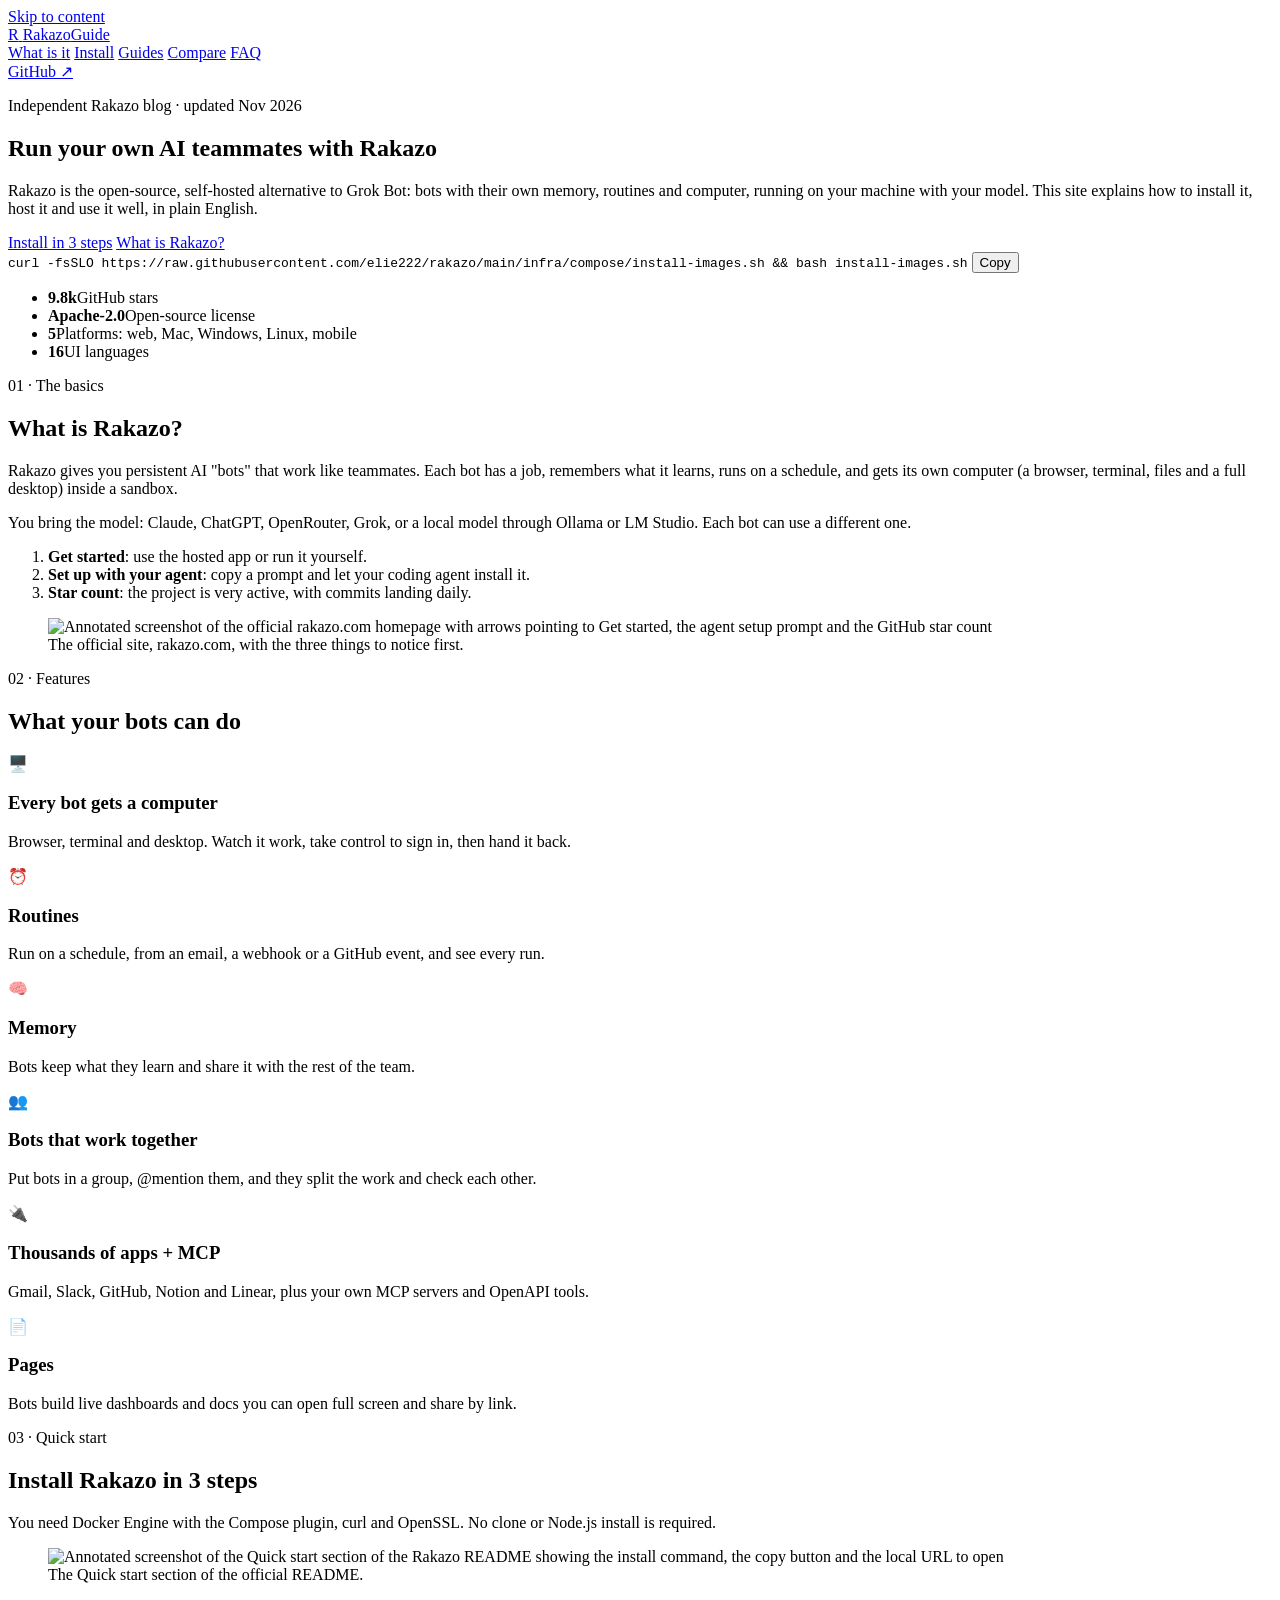
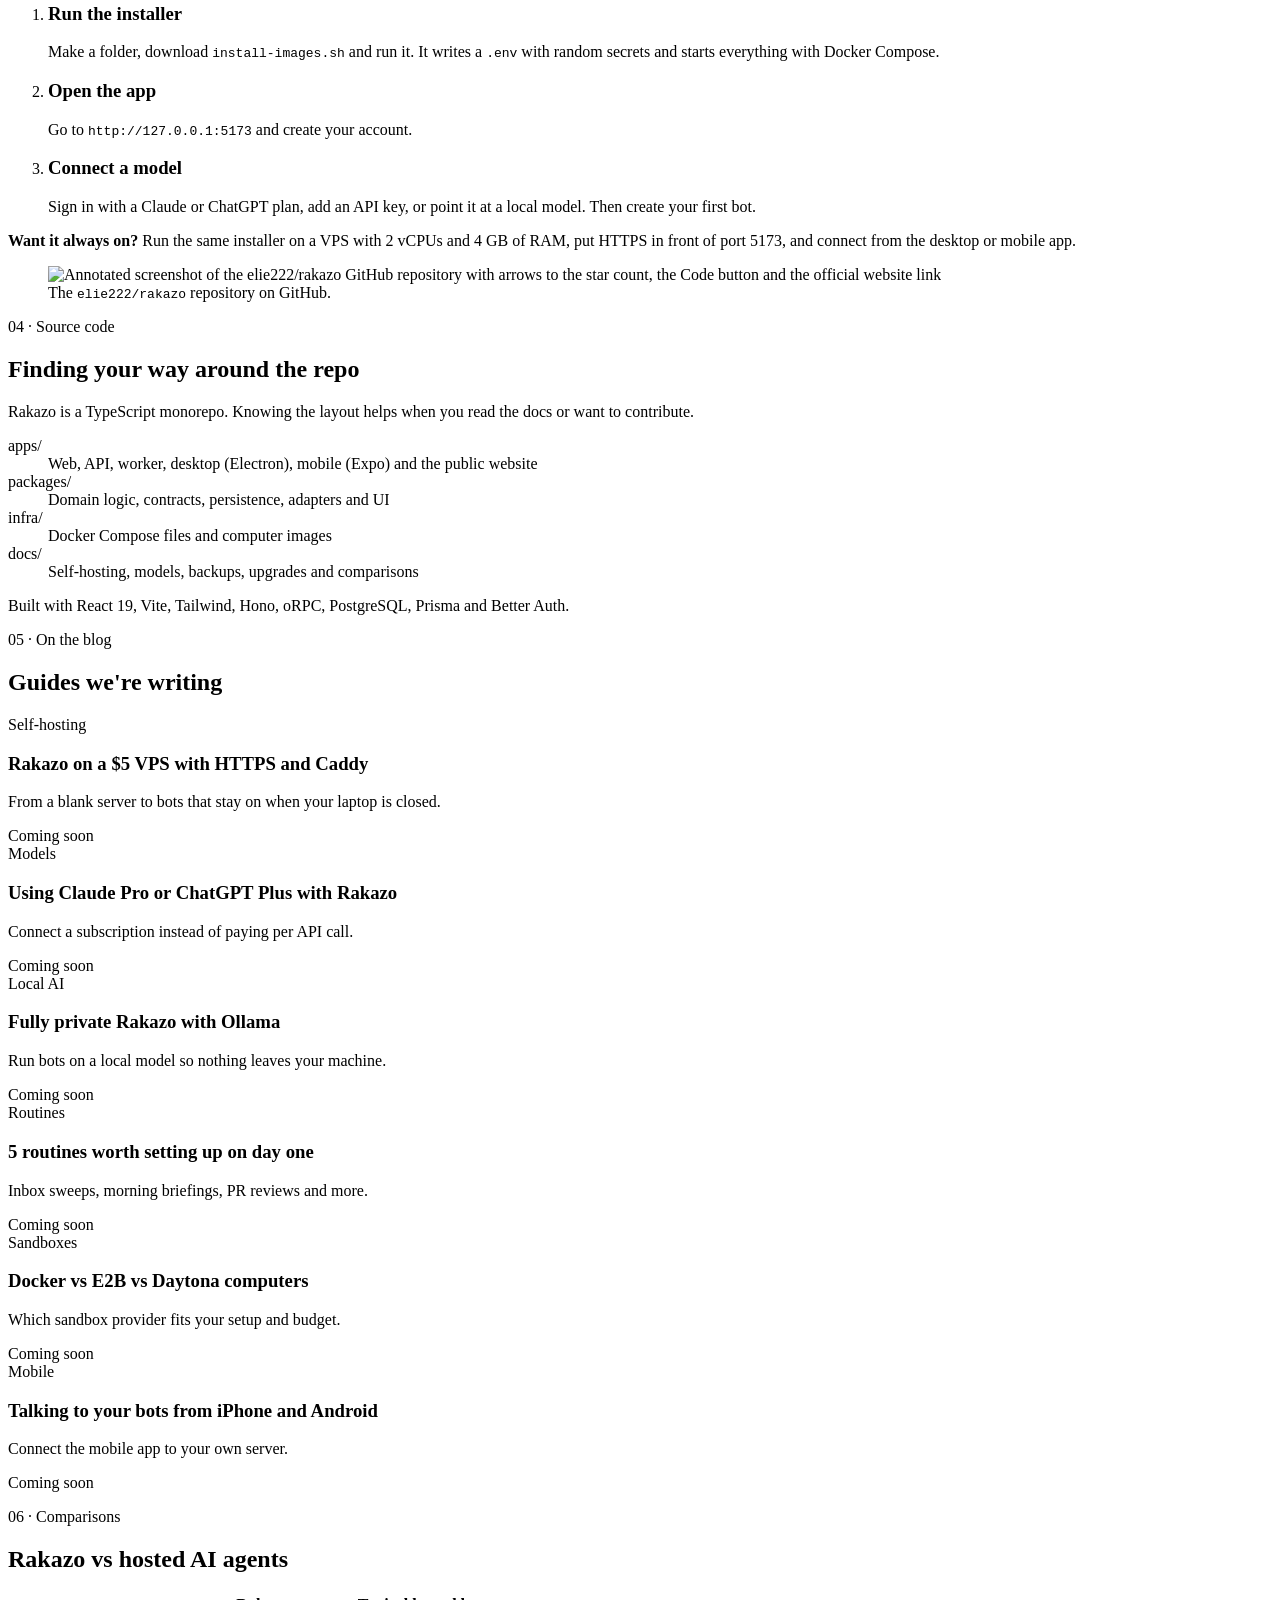
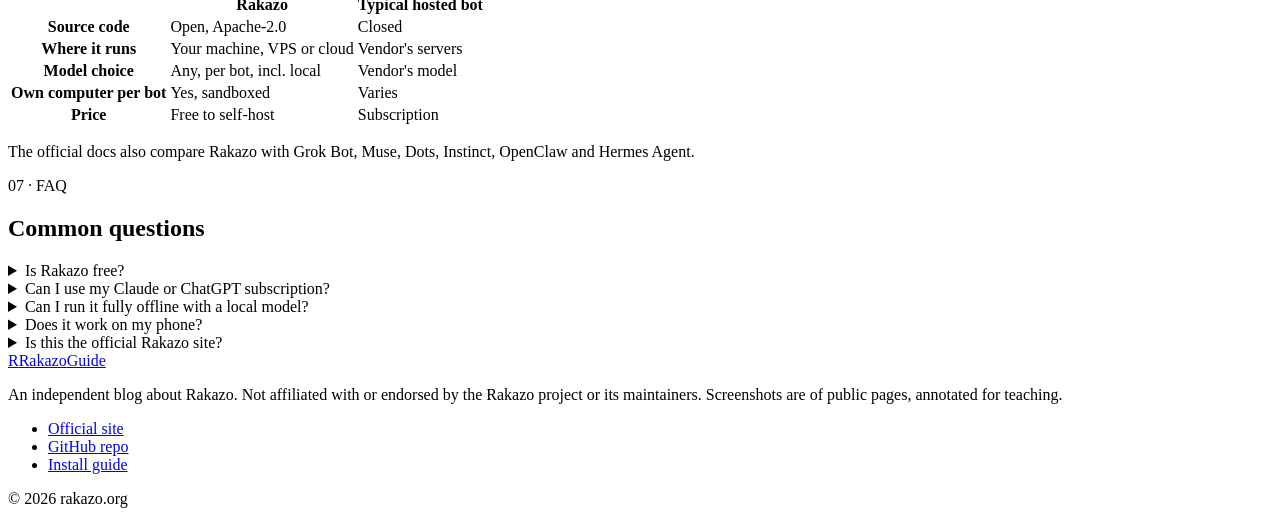
==== public/index.html @ 0afabff9 "Add rakazo.org homepage Co-Authored-By: Claude Opus 5.5 <noreply@anthropic.com>" ====
<!doctype html>
<html lang="en">
<head>
<meta charset="utf-8">
<meta name="viewport" content="width=device-width, initial-scale=1">
<title>Rakazo Guide: Setup, Self-Hosting &amp; Tips for the Open-Source Grok Bot Alternative</title>
<meta name="description" content="An independent blog about Rakazo, the open-source, self-hosted Grok Bot alternative. Plain-English install guides, self-hosting tips, features and comparisons.">
<link rel="canonical" href="https://rakazo.org/">
<meta property="og:type" content="website">
<meta property="og:title" content="Rakazo Guide — the independent Rakazo blog">
<meta property="og:description" content="Install, self-host and get the most out of Rakazo, the open-source Grok Bot alternative.">
<meta property="og:url" content="https://rakazo.org/">
<meta property="og:image" content="https://rakazo.org/images/rakazo-homepage-annotated.webp">
<meta name="twitter:card" content="summary_large_image">
<meta name="theme-color" content="#f97316">
<link rel="icon" href="/favicon.svg" type="image/svg+xml">
<link rel="preconnect" href="https://fonts.googleapis.com">
<link rel="preconnect" href="https://fonts.gstatic.com" crossorigin>
<link href="https://fonts.googleapis.com/css2?family=Inter:wght@400;500;600;700;800&family=JetBrains+Mono:wght@400;500&display=swap" rel="stylesheet">
<link rel="stylesheet" href="/styles.css">
<script type="application/ld+json">
{"@context":"https://schema.org","@type":"WebSite","name":"Rakazo Guide","url":"https://rakazo.org/","description":"An independent blog about Rakazo, the open-source, self-hosted Grok Bot alternative."}
</script>
</head>
<body>
<a class="skip" href="#main">Skip to content</a>

<header class="site-header">
  <div class="wrap nav">
    <a class="brand" href="/" aria-label="Rakazo Guide home">
      <span class="logo" aria-hidden="true">R</span>
      <span>Rakazo<span class="muted">Guide</span></span>
    </a>
    <nav aria-label="Main">
      <a href="#what">What is it</a>
      <a href="#install">Install</a>
      <a href="#guides">Guides</a>
      <a href="#compare">Compare</a>
      <a href="#faq">FAQ</a>
    </nav>
    <a class="btn btn-small" href="https://github.com/elie222/rakazo" rel="noopener" target="_blank">GitHub ↗</a>
  </div>
</header>

<main id="main">

  <section class="hero">
    <div class="wrap hero-grid">
      <div>
        <p class="eyebrow">Independent Rakazo blog · updated Nov 2026</p>
        <h1>Run your own AI teammates with <span class="hl">Rakazo</span></h1>
        <p class="lead">Rakazo is the open-source, self-hosted alternative to Grok Bot: bots with their own memory, routines and computer, running on your machine with your model. This site explains how to install it, host it and use it well, in plain English.</p>
        <div class="cta-row">
          <a class="btn" href="#install">Install in 3 steps</a>
          <a class="btn btn-ghost" href="#what">What is Rakazo?</a>
        </div>
        <div class="cmd" role="group" aria-label="Install command">
          <code id="cmd">curl -fsSLO https://raw.githubusercontent.com/elie222/rakazo/main/infra/compose/install-images.sh &amp;&amp; bash install-images.sh</code>
          <button type="button" class="copy" data-copy="cmd" aria-label="Copy install command">Copy</button>
        </div>
      </div>
      <ul class="facts" aria-label="Rakazo at a glance">
        <li><strong>9.8k</strong><span>GitHub stars</span></li>
        <li><strong>Apache-2.0</strong><span>Open-source license</span></li>
        <li><strong>5</strong><span>Platforms: web, Mac, Windows, Linux, mobile</span></li>
        <li><strong>16</strong><span>UI languages</span></li>
      </ul>
    </div>
  </section>

  <section id="what" class="section">
    <div class="wrap two-col">
      <div>
        <p class="kicker">01 · The basics</p>
        <h2>What is Rakazo?</h2>
        <p>Rakazo gives you persistent AI "bots" that work like teammates. Each bot has a job, remembers what it learns, runs on a schedule, and gets its own computer (a browser, terminal, files and a full desktop) inside a sandbox.</p>
        <p>You bring the model: Claude, ChatGPT, OpenRouter, Grok, or a local model through Ollama or LM Studio. Each bot can use a different one.</p>
        <ol class="steps-list">
          <li><b>Get started</b>: use the hosted app or run it yourself.</li>
          <li><b>Set up with your agent</b>: copy a prompt and let your coding agent install it.</li>
          <li><b>Star count</b>: the project is very active, with commits landing daily.</li>
        </ol>
      </div>
      <figure class="shot">
        <img src="/images/rakazo-homepage-annotated.webp" width="1280" height="800" alt="Annotated screenshot of the official rakazo.com homepage with arrows pointing to Get started, the agent setup prompt and the GitHub star count" loading="lazy">
        <figcaption>The official site, rakazo.com, with the three things to notice first.</figcaption>
      </figure>
    </div>
  </section>

  <section class="section alt">
    <div class="wrap">
      <p class="kicker">02 · Features</p>
      <h2>What your bots can do</h2>
      <div class="grid">
        <article class="card"><span class="ic" aria-hidden="true">🖥️</span><h3>Every bot gets a computer</h3><p>Browser, terminal and desktop. Watch it work, take control to sign in, then hand it back.</p></article>
        <article class="card"><span class="ic" aria-hidden="true">⏰</span><h3>Routines</h3><p>Run on a schedule, from an email, a webhook or a GitHub event, and see every run.</p></article>
        <article class="card"><span class="ic" aria-hidden="true">🧠</span><h3>Memory</h3><p>Bots keep what they learn and share it with the rest of the team.</p></article>
        <article class="card"><span class="ic" aria-hidden="true">👥</span><h3>Bots that work together</h3><p>Put bots in a group, @mention them, and they split the work and check each other.</p></article>
        <article class="card"><span class="ic" aria-hidden="true">🔌</span><h3>Thousands of apps + MCP</h3><p>Gmail, Slack, GitHub, Notion and Linear, plus your own MCP servers and OpenAPI tools.</p></article>
        <article class="card"><span class="ic" aria-hidden="true">📄</span><h3>Pages</h3><p>Bots build live dashboards and docs you can open full screen and share by link.</p></article>
      </div>
    </div>
  </section>

  <section id="install" class="section">
    <div class="wrap">
      <p class="kicker">03 · Quick start</p>
      <h2>Install Rakazo in 3 steps</h2>
      <p class="sub">You need Docker Engine with the Compose plugin, curl and OpenSSL. No clone or Node.js install is required.</p>
      <div class="two-col reverse">
        <figure class="shot">
          <img src="/images/quickstart-annotated.webp" width="1050" height="520" alt="Annotated screenshot of the Quick start section of the Rakazo README showing the install command, the copy button and the local URL to open" loading="lazy">
          <figcaption>The Quick start section of the official README.</figcaption>
        </figure>
        <ol class="steps">
          <li><h3>Run the installer</h3><p>Make a folder, download <code>install-images.sh</code> and run it. It writes a <code>.env</code> with random secrets and starts everything with Docker Compose.</p></li>
          <li><h3>Open the app</h3><p>Go to <code>http://127.0.0.1:5173</code> and create your account.</p></li>
          <li><h3>Connect a model</h3><p>Sign in with a Claude or ChatGPT plan, add an API key, or point it at a local model. Then create your first bot.</p></li>
        </ol>
      </div>
      <div class="note"><b>Want it always on?</b> Run the same installer on a VPS with 2 vCPUs and 4 GB of RAM, put HTTPS in front of port 5173, and connect from the desktop or mobile app.</div>
    </div>
  </section>

  <section class="section alt">
    <div class="wrap two-col">
      <figure class="shot">
        <img src="/images/github-repo-annotated.webp" width="1280" height="800" alt="Annotated screenshot of the elie222/rakazo GitHub repository with arrows to the star count, the Code button and the official website link" loading="lazy">
        <figcaption>The <code>elie222/rakazo</code> repository on GitHub.</figcaption>
      </figure>
      <div>
        <p class="kicker">04 · Source code</p>
        <h2>Finding your way around the repo</h2>
        <p>Rakazo is a TypeScript monorepo. Knowing the layout helps when you read the docs or want to contribute.</p>
        <dl class="tree">
          <dt>apps/</dt><dd>Web, API, worker, desktop (Electron), mobile (Expo) and the public website</dd>
          <dt>packages/</dt><dd>Domain logic, contracts, persistence, adapters and UI</dd>
          <dt>infra/</dt><dd>Docker Compose files and computer images</dd>
          <dt>docs/</dt><dd>Self-hosting, models, backups, upgrades and comparisons</dd>
        </dl>
        <p class="small">Built with React 19, Vite, Tailwind, Hono, oRPC, PostgreSQL, Prisma and Better Auth.</p>
      </div>
    </div>
  </section>

  <section id="guides" class="section">
    <div class="wrap">
      <p class="kicker">05 · On the blog</p>
      <h2>Guides we're writing</h2>
      <div class="grid posts">
        <article class="post"><span class="tag">Self-hosting</span><h3>Rakazo on a $5 VPS with HTTPS and Caddy</h3><p>From a blank server to bots that stay on when your laptop is closed.</p><span class="soon">Coming soon</span></article>
        <article class="post"><span class="tag">Models</span><h3>Using Claude Pro or ChatGPT Plus with Rakazo</h3><p>Connect a subscription instead of paying per API call.</p><span class="soon">Coming soon</span></article>
        <article class="post"><span class="tag">Local AI</span><h3>Fully private Rakazo with Ollama</h3><p>Run bots on a local model so nothing leaves your machine.</p><span class="soon">Coming soon</span></article>
        <article class="post"><span class="tag">Routines</span><h3>5 routines worth setting up on day one</h3><p>Inbox sweeps, morning briefings, PR reviews and more.</p><span class="soon">Coming soon</span></article>
        <article class="post"><span class="tag">Sandboxes</span><h3>Docker vs E2B vs Daytona computers</h3><p>Which sandbox provider fits your setup and budget.</p><span class="soon">Coming soon</span></article>
        <article class="post"><span class="tag">Mobile</span><h3>Talking to your bots from iPhone and Android</h3><p>Connect the mobile app to your own server.</p><span class="soon">Coming soon</span></article>
      </div>
    </div>
  </section>

  <section id="compare" class="section alt">
    <div class="wrap">
      <p class="kicker">06 · Comparisons</p>
      <h2>Rakazo vs hosted AI agents</h2>
      <div class="table-wrap">
        <table>
          <thead><tr><th scope="col"></th><th scope="col">Rakazo</th><th scope="col">Typical hosted bot</th></tr></thead>
          <tbody>
            <tr><th scope="row">Source code</th><td class="yes">Open, Apache-2.0</td><td>Closed</td></tr>
            <tr><th scope="row">Where it runs</th><td class="yes">Your machine, VPS or cloud</td><td>Vendor's servers</td></tr>
            <tr><th scope="row">Model choice</th><td class="yes">Any, per bot, incl. local</td><td>Vendor's model</td></tr>
            <tr><th scope="row">Own computer per bot</th><td class="yes">Yes, sandboxed</td><td>Varies</td></tr>
            <tr><th scope="row">Price</th><td class="yes">Free to self-host</td><td>Subscription</td></tr>
          </tbody>
        </table>
      </div>
      <p class="small">The official docs also compare Rakazo with Grok Bot, Muse, Dots, Instinct, OpenClaw and Hermes Agent.</p>
    </div>
  </section>

  <section id="faq" class="section">
    <div class="wrap narrow">
      <p class="kicker">07 · FAQ</p>
      <h2>Common questions</h2>
      <details><summary>Is Rakazo free?</summary><p>Yes. The code is Apache-2.0 and free to self-host. You pay only for the model you use and any cloud sandbox or server you choose.</p></details>
      <details><summary>Can I use my Claude or ChatGPT subscription?</summary><p>Yes. In model settings you can sign in with a Claude Pro/Max plan or an eligible ChatGPT plan, or connect an API key.</p></details>
      <details><summary>Can I run it fully offline with a local model?</summary><p>Point a bot at any local OpenAI-compatible server such as Ollama or LM Studio. Each bot can use a different model.</p></details>
      <details><summary>Does it work on my phone?</summary><p>Yes. There are apps for web, macOS, Windows, Linux, iPhone, iPad and Android, all talking to the same server.</p></details>
      <details><summary>Is this the official Rakazo site?</summary><p>No. Rakazo Guide is an independent fan blog. The official project lives at <a href="https://rakazo.com" rel="noopener" target="_blank">rakazo.com</a> and <a href="https://github.com/elie222/rakazo" rel="noopener" target="_blank">github.com/elie222/rakazo</a>.</p></details>
    </div>
  </section>

</main>

<footer class="site-footer">
  <div class="wrap foot">
    <div>
      <a class="brand" href="/"><span class="logo" aria-hidden="true">R</span><span>Rakazo<span class="muted">Guide</span></span></a>
      <p class="small">An independent blog about Rakazo. Not affiliated with or endorsed by the Rakazo project or its maintainers. Screenshots are of public pages, annotated for teaching.</p>
    </div>
    <ul>
      <li><a href="https://rakazo.com" rel="noopener" target="_blank">Official site</a></li>
      <li><a href="https://github.com/elie222/rakazo" rel="noopener" target="_blank">GitHub repo</a></li>
      <li><a href="#install">Install guide</a></li>
    </ul>
  </div>
  <p class="wrap small copy-line">© 2026 rakazo.org</p>
</footer>

<script>
document.querySelectorAll('[data-copy]').forEach(function (b) {
  b.addEventListener('click', function () {
    var t = document.getElementById(b.dataset.copy).textContent;
    (navigator.clipboard ? navigator.clipboard.writeText(t) : Promise.reject()).then(function () {
      b.textContent = 'Copied'; setTimeout(function () { b.textContent = 'Copy'; }, 1600);
    }).catch(function () {});
  });
});
</script>
</body>
</html>
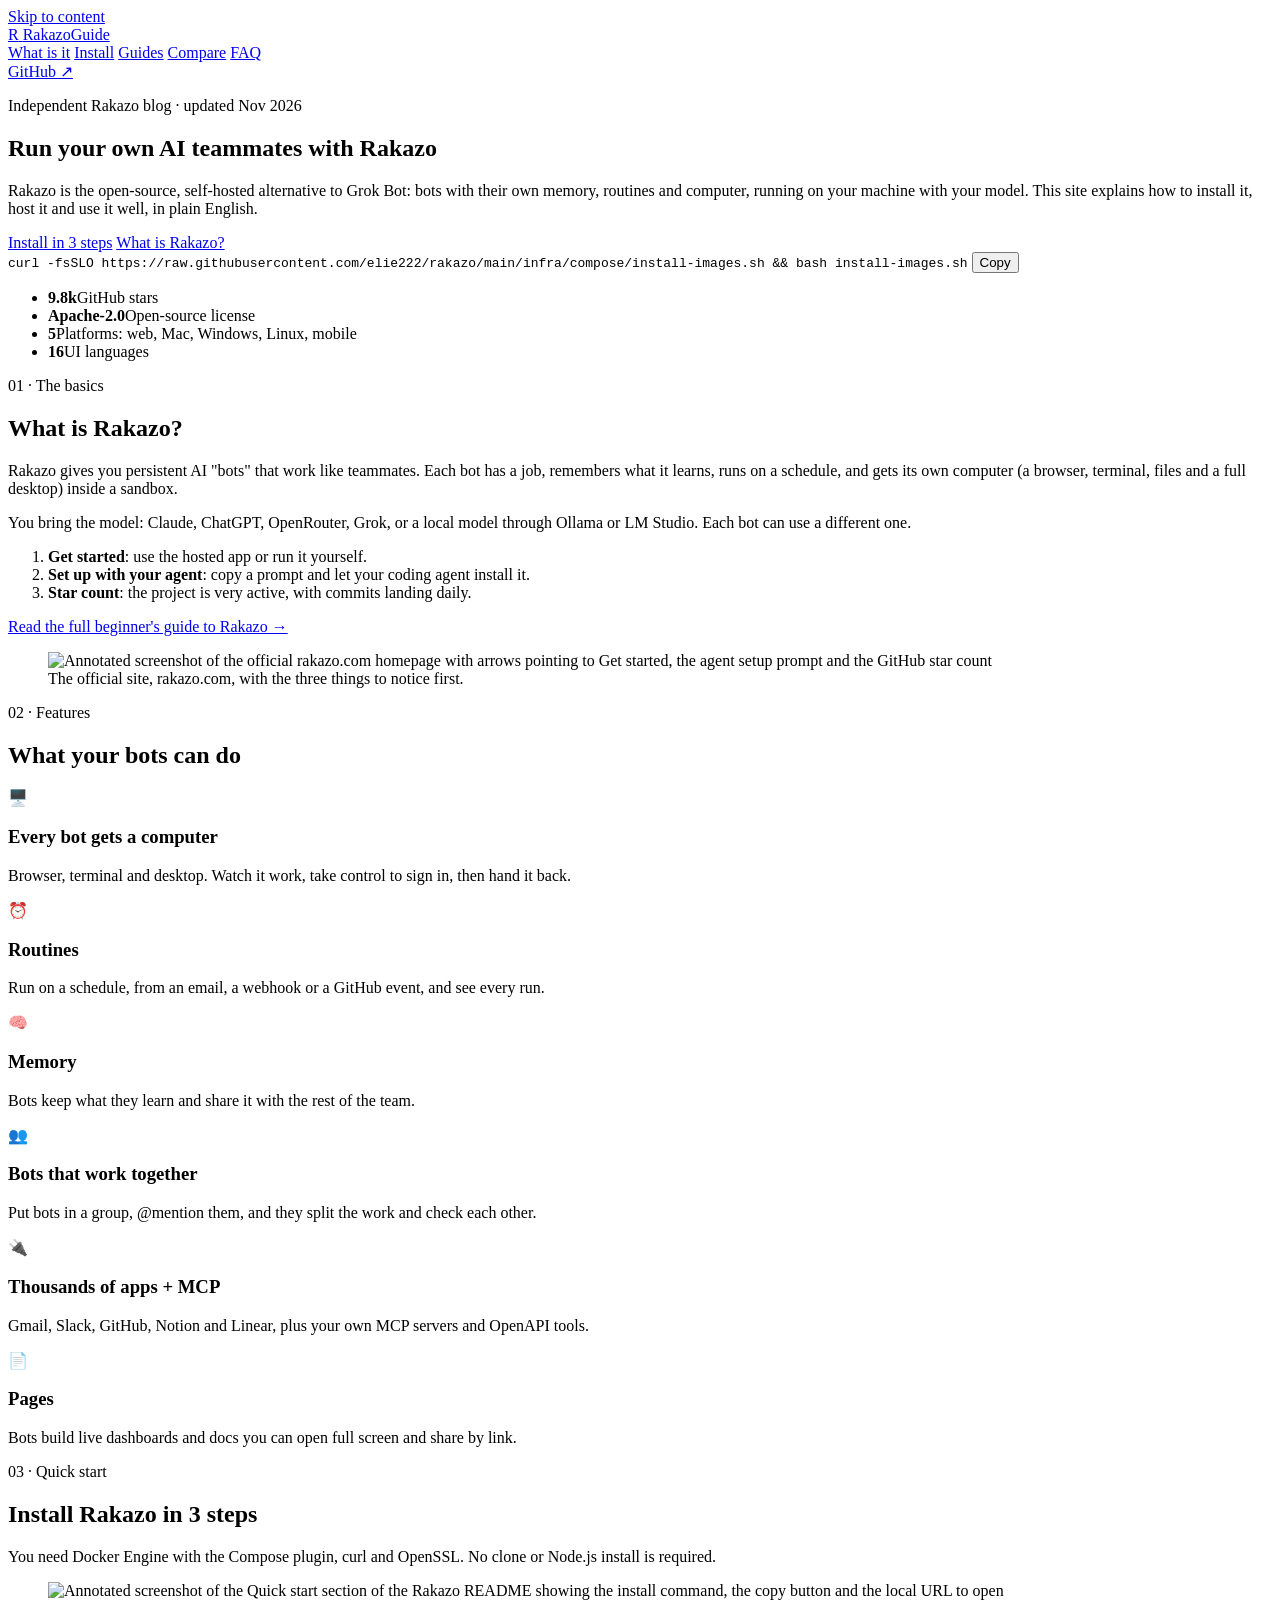
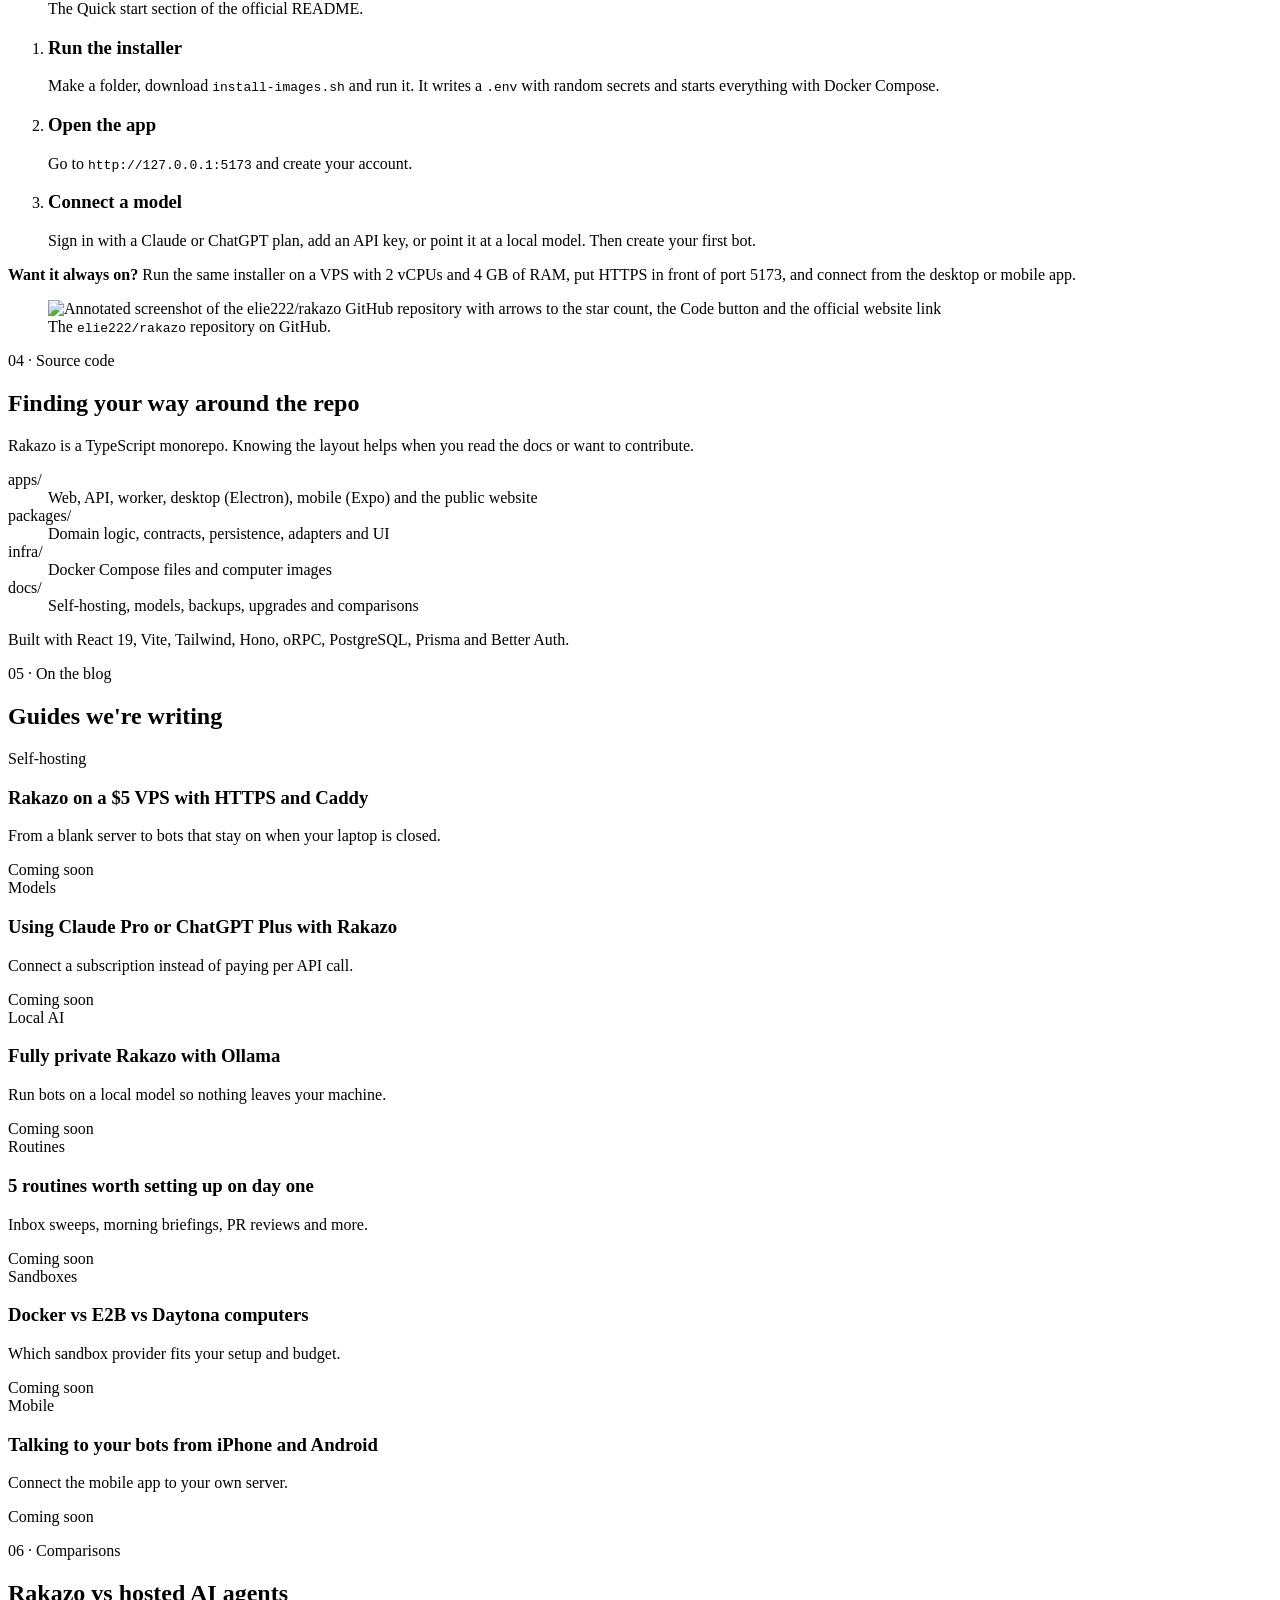
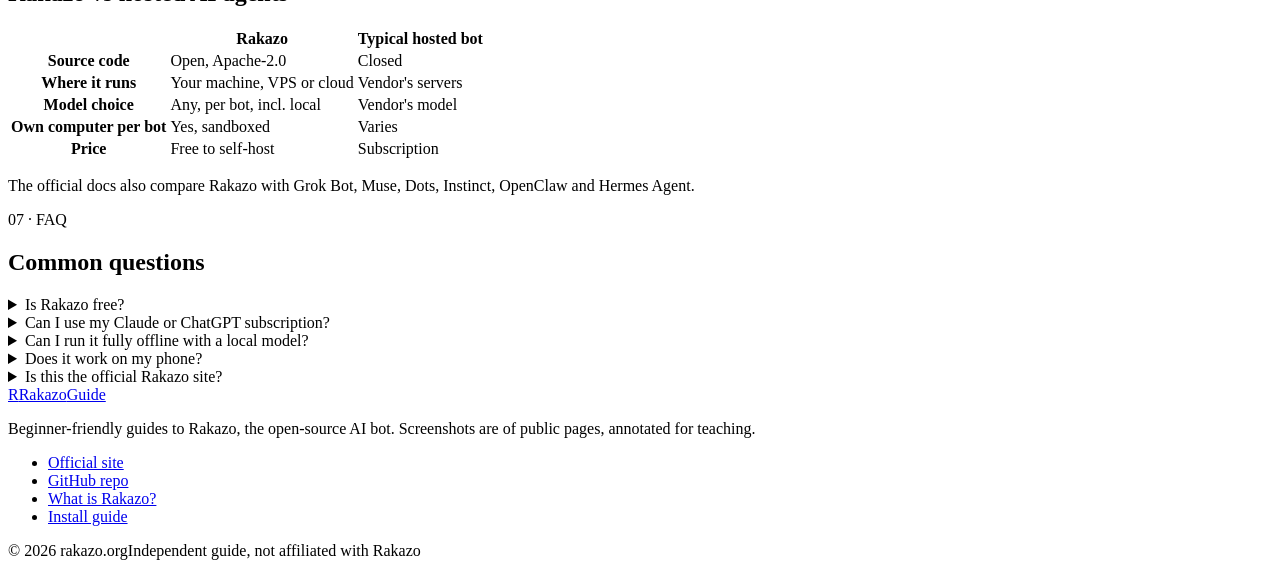
==== commit b196642a: "Add What is Rakazo beginner's guide with annotated screenshots - New /what-is-rakazo/ article with 7" ====
--- a/public/index.html
+++ b/public/index.html
@@ -2,6 +2,12 @@
 <html lang="en">
 <head>
 <meta charset="utf-8">
+<script async src="https://www.googletagmanager.com/gtm.js?id=GTM-5QCB4236"></script>
+<script>
+  window.dataLayer = window.dataLayer || [];
+  function gtag(){dataLayer.push(arguments);}
+  gtag('js', new Date());
+</script>
 <meta name="viewport" content="width=device-width, initial-scale=1">
 <title>Rakazo Guide: Setup, Self-Hosting &amp; Tips for the Open-Source Grok Bot Alternative</title>
 <meta name="description" content="An independent blog about Rakazo, the open-source, self-hosted Grok Bot alternative. Plain-English install guides, self-hosting tips, features and comparisons.">
@@ -32,7 +38,7 @@
       <span>Rakazo<span class="muted">Guide</span></span>
     </a>
     <nav aria-label="Main">
-      <a href="#what">What is it</a>
+      <a href="/what-is-rakazo/">What is it</a>
       <a href="#install">Install</a>
       <a href="#guides">Guides</a>
       <a href="#compare">Compare</a>
@@ -52,7 +58,7 @@
         <p class="lead">Rakazo is the open-source, self-hosted alternative to Grok Bot: bots with their own memory, routines and computer, running on your machine with your model. This site explains how to install it, host it and use it well, in plain English.</p>
         <div class="cta-row">
           <a class="btn" href="#install">Install in 3 steps</a>
-          <a class="btn btn-ghost" href="#what">What is Rakazo?</a>
+          <a class="btn btn-ghost" href="/what-is-rakazo/">What is Rakazo?</a>
         </div>
         <div class="cmd" role="group" aria-label="Install command">
           <code id="cmd">curl -fsSLO https://raw.githubusercontent.com/elie222/rakazo/main/infra/compose/install-images.sh &amp;&amp; bash install-images.sh</code>
@@ -80,6 +86,7 @@
           <li><b>Set up with your agent</b>: copy a prompt and let your coding agent install it.</li>
           <li><b>Star count</b>: the project is very active, with commits landing daily.</li>
         </ol>
+        <p><a href="/what-is-rakazo/">Read the full beginner's guide to Rakazo →</a></p>
       </div>
       <figure class="shot">
         <img src="/images/rakazo-homepage-annotated.webp" width="1280" height="800" alt="Annotated screenshot of the official rakazo.com homepage with arrows pointing to Get started, the agent setup prompt and the GitHub star count" loading="lazy">
@@ -197,15 +204,17 @@
   <div class="wrap foot">
     <div>
       <a class="brand" href="/"><span class="logo" aria-hidden="true">R</span><span>Rakazo<span class="muted">Guide</span></span></a>
-      <p class="small">An independent blog about Rakazo. Not affiliated with or endorsed by the Rakazo project or its maintainers. Screenshots are of public pages, annotated for teaching.</p>
+      <p class="small">Beginner-friendly guides to Rakazo, the open-source AI bot. Screenshots are of public pages, annotated for teaching.</p>
     </div>
     <ul>
       <li><a href="https://rakazo.com" rel="noopener" target="_blank">Official site</a></li>
       <li><a href="https://github.com/elie222/rakazo" rel="noopener" target="_blank">GitHub repo</a></li>
+      <li><a href="/what-is-rakazo/">What is Rakazo?</a></li>
       <li><a href="#install">Install guide</a></li>
     </ul>
   </div>
-  <p class="wrap small copy-line">© 2026 rakazo.org</p>
+  
+<div class="footer-bar"><div class="wrap"><span>© 2026 rakazo.org</span><span>Independent guide, not affiliated with Rakazo</span></div></div>
 </footer>
 
 <script>
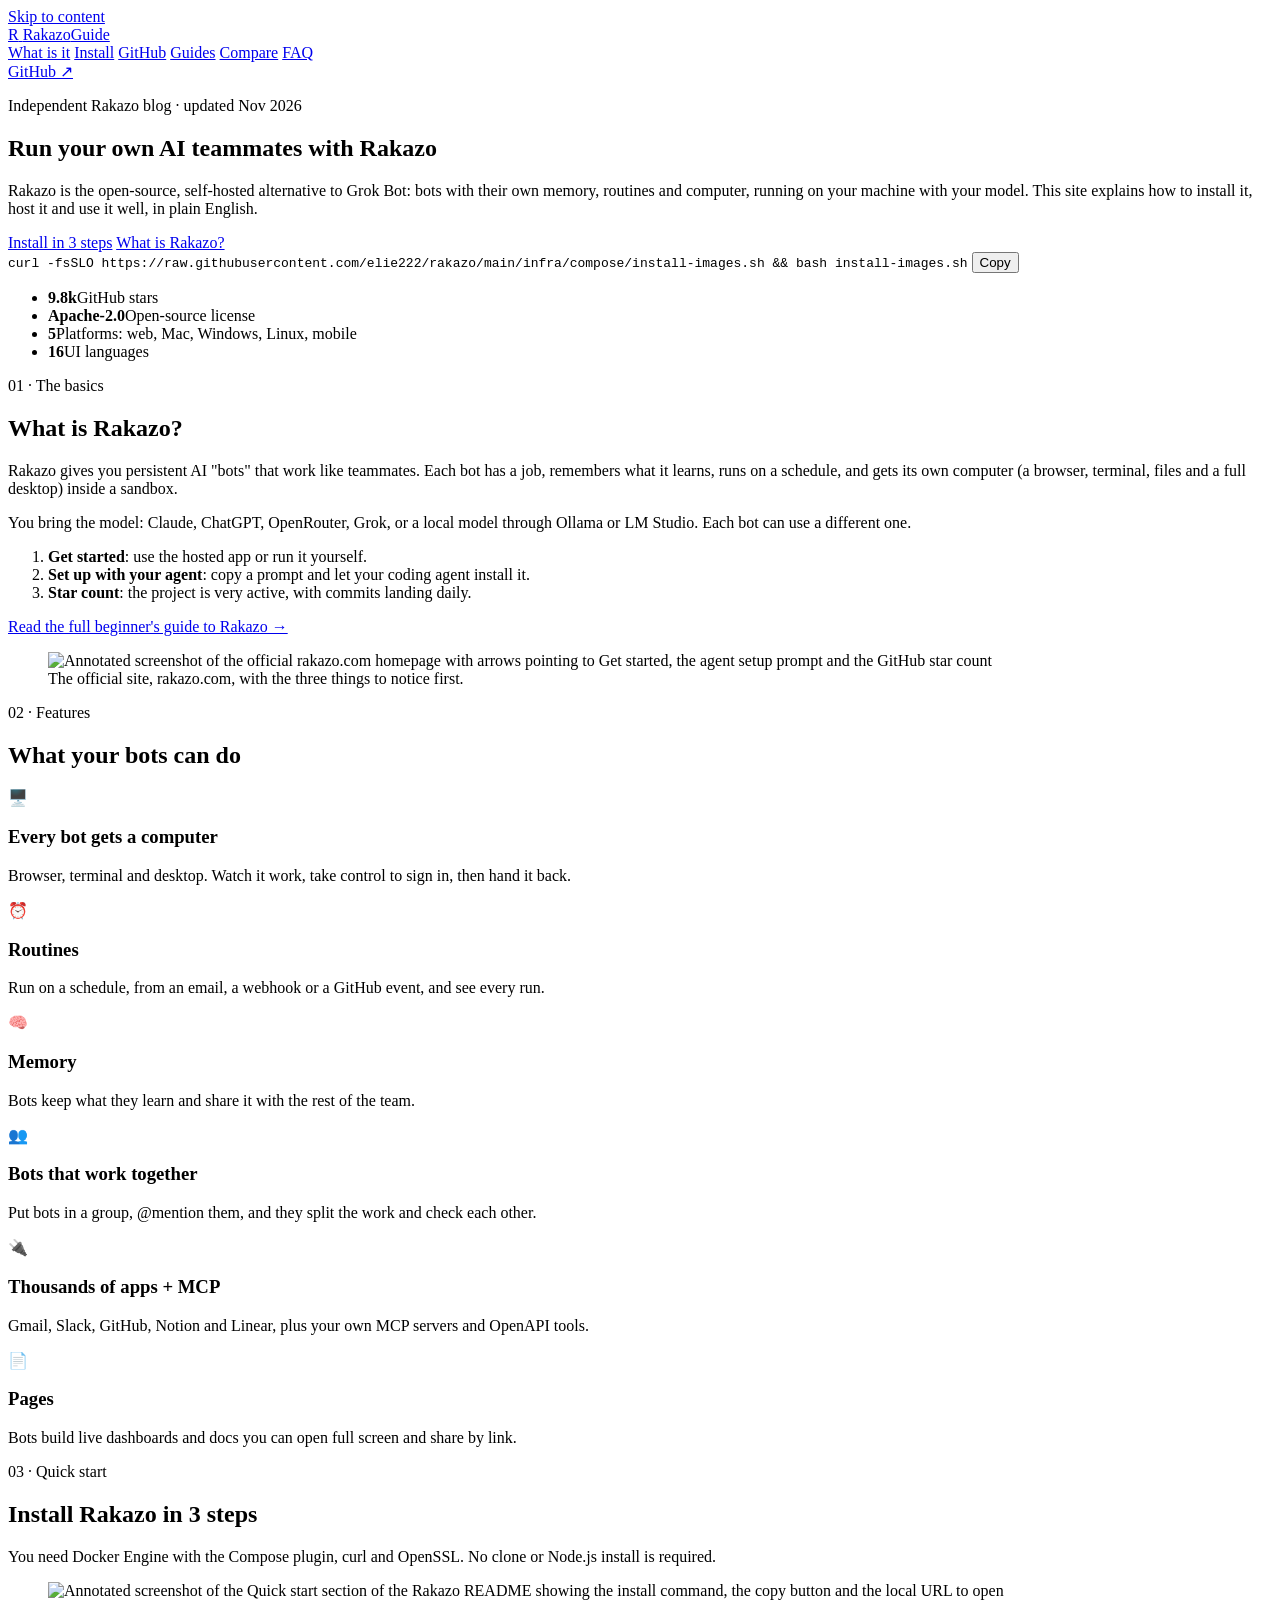
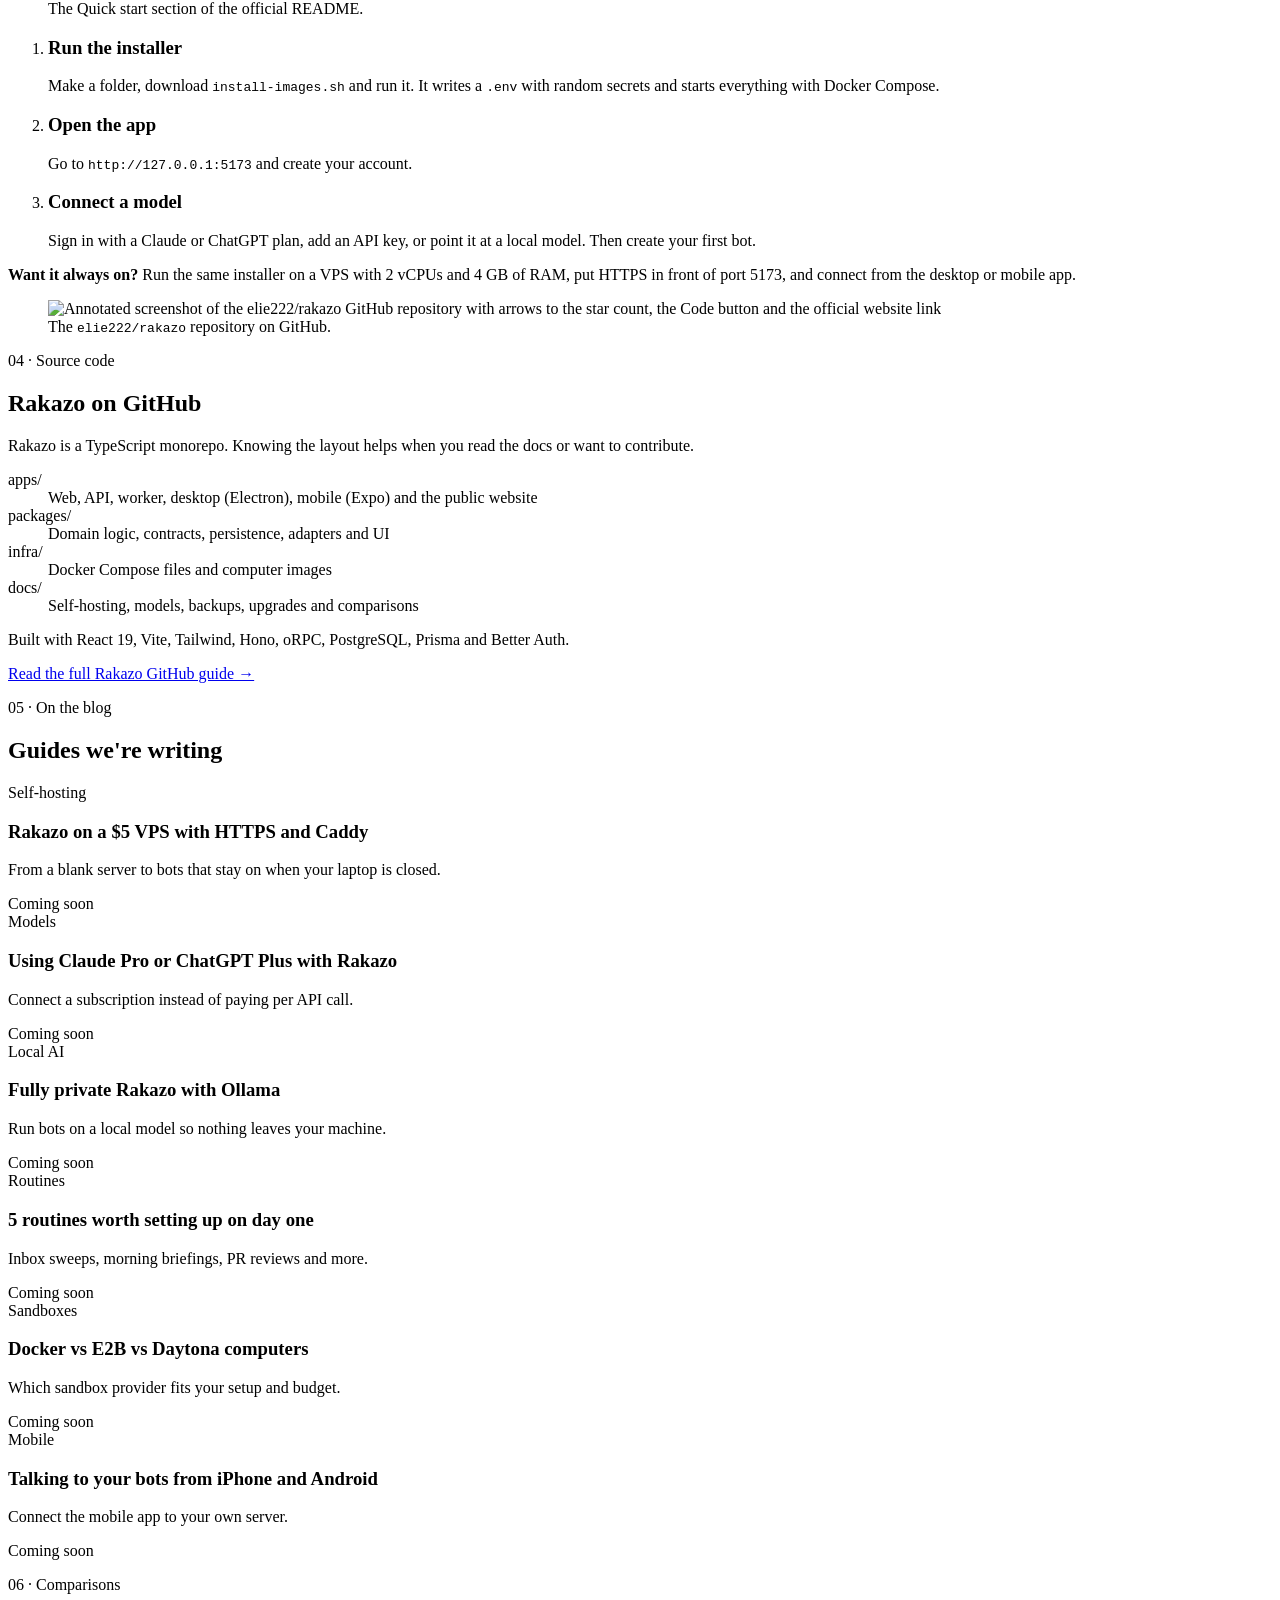
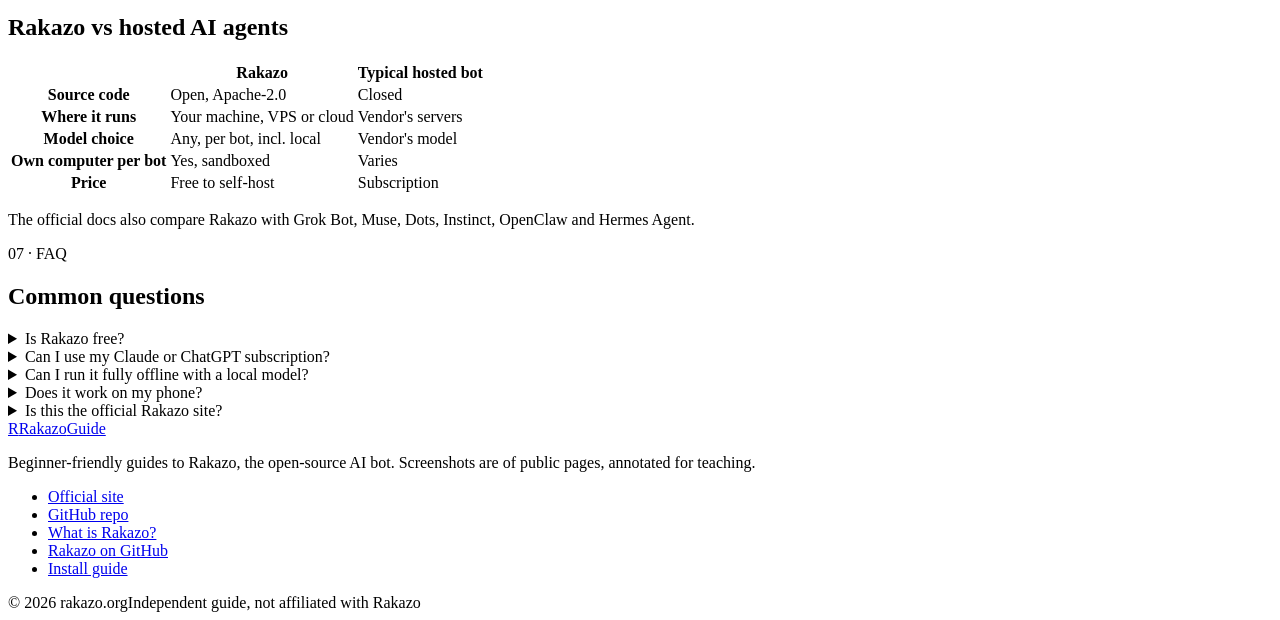
==== commit 85957b4b: "Add Rakazo on GitHub guide with annotated screenshots - New /rakazo-github/ guide: official repo che" ====
--- a/public/index.html
+++ b/public/index.html
@@ -40,6 +40,7 @@
     <nav aria-label="Main">
       <a href="/what-is-rakazo/">What is it</a>
       <a href="#install">Install</a>
+      <a href="/rakazo-github/">GitHub</a>
       <a href="#guides">Guides</a>
       <a href="#compare">Compare</a>
       <a href="#faq">FAQ</a>
@@ -138,7 +139,7 @@
       </figure>
       <div>
         <p class="kicker">04 · Source code</p>
-        <h2>Finding your way around the repo</h2>
+        <h2>Rakazo on GitHub</h2>
         <p>Rakazo is a TypeScript monorepo. Knowing the layout helps when you read the docs or want to contribute.</p>
         <dl class="tree">
           <dt>apps/</dt><dd>Web, API, worker, desktop (Electron), mobile (Expo) and the public website</dd>
@@ -147,6 +148,7 @@
           <dt>docs/</dt><dd>Self-hosting, models, backups, upgrades and comparisons</dd>
         </dl>
         <p class="small">Built with React 19, Vite, Tailwind, Hono, oRPC, PostgreSQL, Prisma and Better Auth.</p>
+        <p><a href="/rakazo-github/">Read the full Rakazo GitHub guide →</a></p>
       </div>
     </div>
   </section>
@@ -210,6 +212,7 @@
       <li><a href="https://rakazo.com" rel="noopener" target="_blank">Official site</a></li>
       <li><a href="https://github.com/elie222/rakazo" rel="noopener" target="_blank">GitHub repo</a></li>
       <li><a href="/what-is-rakazo/">What is Rakazo?</a></li>
+      <li><a href="/rakazo-github/">Rakazo on GitHub</a></li>
       <li><a href="#install">Install guide</a></li>
     </ul>
   </div>
